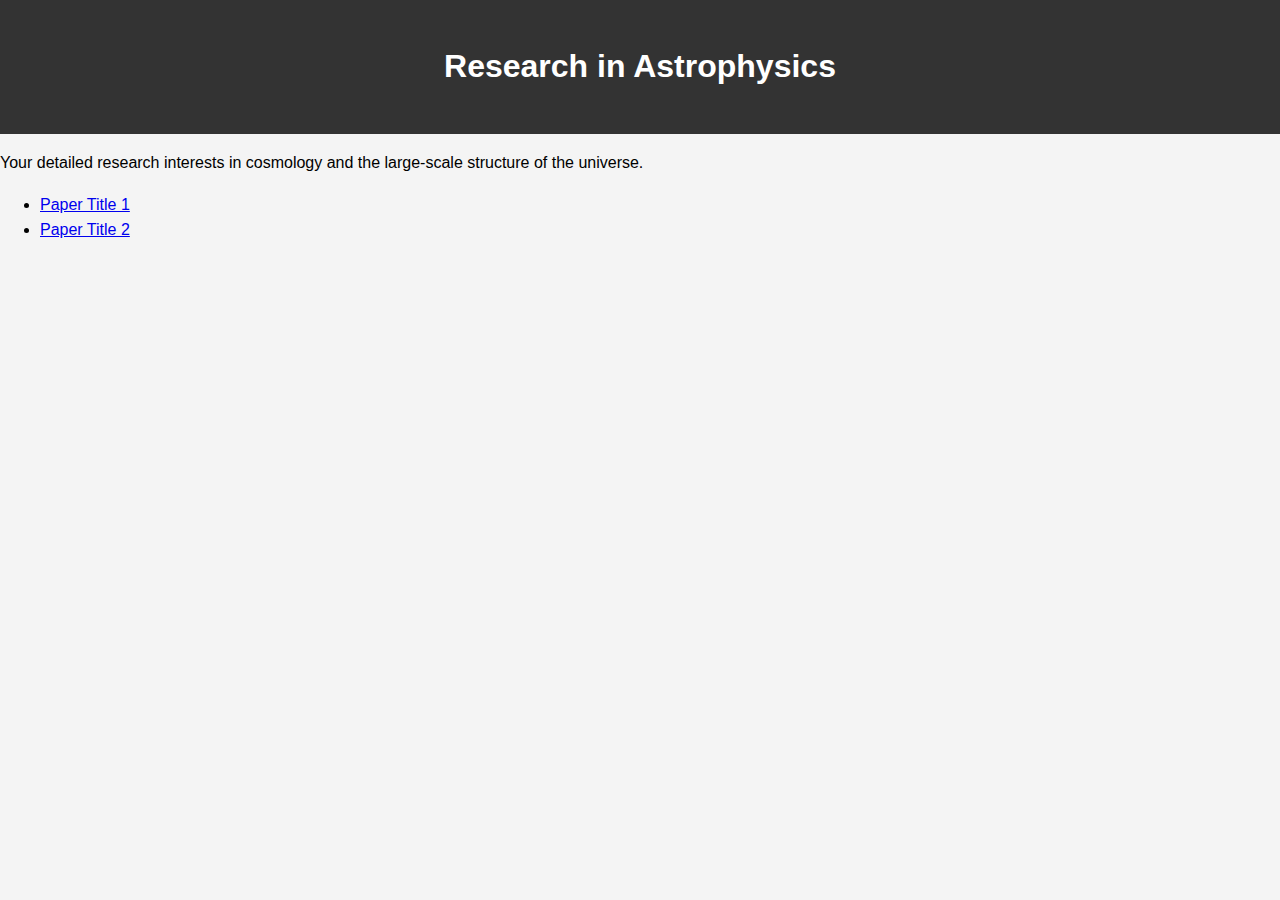
==== research/astrophysics.html @ ea00b6d5 "File Structure Upload" ====
<!DOCTYPE html>
<html lang="en">
<head>
    <meta charset="UTF-8">
    <meta name="viewport" content="width=device-width, initial-scale=1.0">
    <title>Astrophysics Research</title>
    <link rel="stylesheet" href="../assets/css/style.css">
</head>
<body>
    <header>
        <h1>Research in Astrophysics</h1>
    </header>
    <main>
        <p>Your detailed research interests in cosmology and the large-scale structure of the universe.</p>
        <ul>
            <li><a href="paper1.pdf">Paper Title 1</a></li>
            <li><a href="paper2.pdf">Paper Title 2</a></li>
        </ul>
    </main>
</body>
</html>
---- assets/css/style.css ----
body {
    font-family: Arial, sans-serif;
    line-height: 1.6;
    margin: 0;
    padding: 0;
    background-color: #f4f4f4;
}

header {
    text-align: center;
    background: #333;
    color: #fff;
    padding: 20px 0;
}

header img {
    width: 150px;
    border-radius: 50%;
}

nav ul {
    list-style: none;
    padding: 0;
    text-align: center;
    background: #444;
    margin: 0;
}

nav ul li {
    display: inline;
    margin: 0 10px;
}

nav ul li a {
    text-decoration: none;
    color: white;
    padding: 5px 10px;
}

section {
    padding: 20px;
    margin: 20px auto;
    max-width: 800px;
    background: white;
    border-radius: 5px;
    box-shadow: 0 2px 4px rgba(0, 0, 0, 0.1);
}
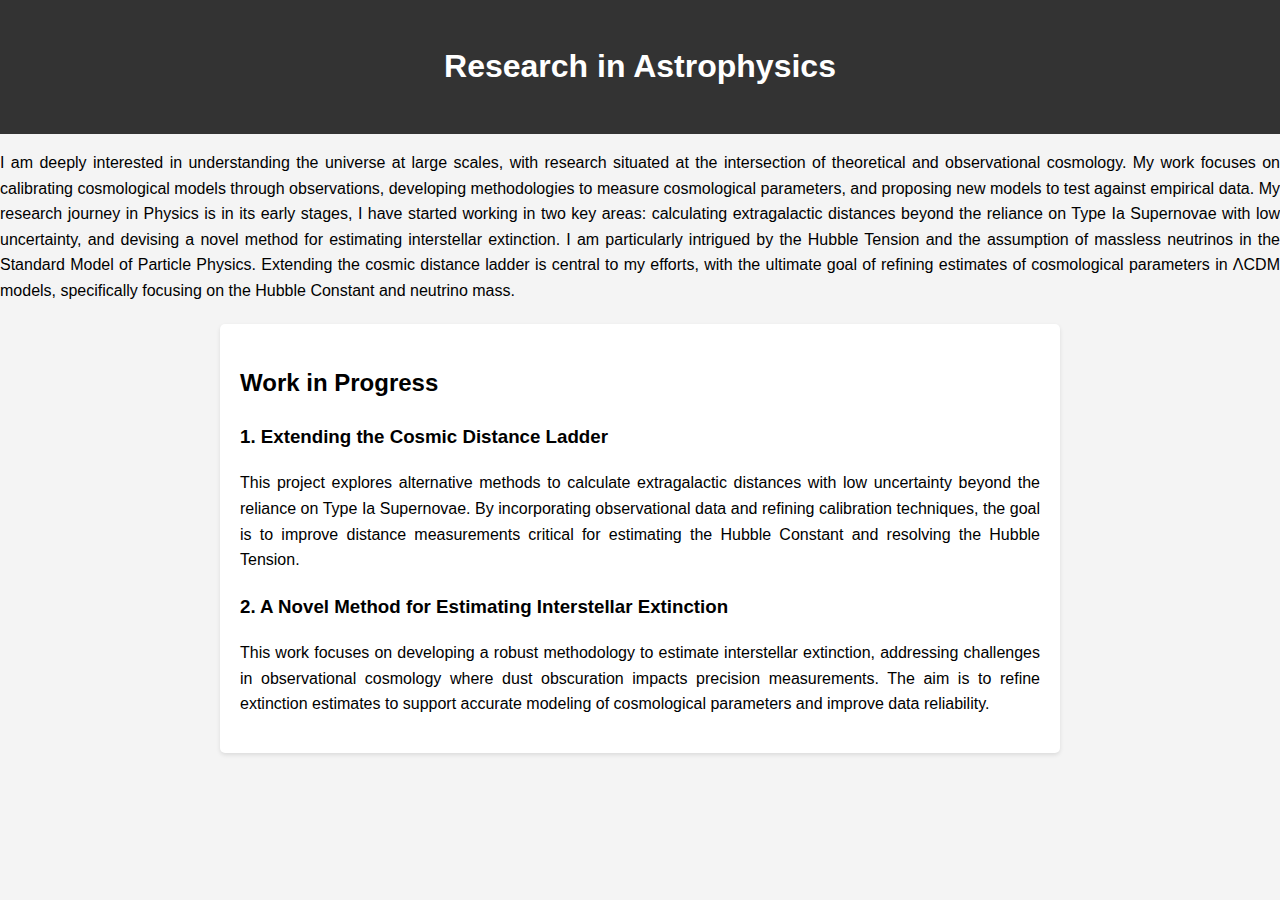
==== commit a1d2a3da: "Update astrophysics.html" ====
--- a/research/astrophysics.html
+++ b/research/astrophysics.html
@@ -11,11 +11,27 @@
         <h1>Research in Astrophysics</h1>
     </header>
     <main>
-        <p>Your detailed research interests in cosmology and the large-scale structure of the universe.</p>
-        <ul>
-            <li><a href="paper1.pdf">Paper Title 1</a></li>
-            <li><a href="paper2.pdf">Paper Title 2</a></li>
-        </ul>
+        <p>I am deeply interested in understanding the universe at large scales, with research situated at the intersection of theoretical and observational cosmology. My work focuses on calibrating cosmological models through observations, developing methodologies to measure cosmological parameters, and proposing new models to test against empirical data. My research journey in Physics is in its early stages, I have started working in two key areas: calculating extragalactic distances beyond the reliance on Type Ia Supernovae with low uncertainty, and devising a novel method for estimating interstellar extinction. I am particularly intrigued by the Hubble Tension and the assumption of massless neutrinos in the Standard Model of Particle Physics. Extending the cosmic distance ladder is central to my efforts, with the ultimate goal of refining estimates of cosmological parameters in ΛCDM models, specifically focusing on the Hubble Constant and neutrino mass. </p>
+            <!-- Work in Progress Section -->
+    <section id="work-in-progress">
+        <h2>Work in Progress</h2>
+
+        <!-- First Work -->
+        <div class="work-box">
+            <h3>1. Extending the Cosmic Distance Ladder</h3>
+            <p>
+                This project explores alternative methods to calculate extragalactic distances with low uncertainty beyond the reliance on Type Ia Supernovae. By incorporating observational data and refining calibration techniques, the goal is to improve distance measurements critical for estimating the Hubble Constant and resolving the Hubble Tension.
+            </p>
+        </div>
+
+        <!-- Second Work -->
+        <div class="work-box">
+            <h3>2. A Novel Method for Estimating Interstellar Extinction</h3>
+            <p>
+                This work focuses on developing a robust methodology to estimate interstellar extinction, addressing challenges in observational cosmology where dust obscuration impacts precision measurements. The aim is to refine extinction estimates to support accurate modeling of cosmological parameters and improve data reliability.
+            </p>
+        </div>
+    </section>
     </main>
 </body>
 </html>
--- a/assets/css/style.css
+++ b/assets/css/style.css
@@ -1,47 +1,137 @@
+/* General Reset */
 body {
-    font-family: Arial, sans-serif;
-    line-height: 1.6;
-    margin: 0;
-    padding: 0;
-    background-color: #f4f4f4;
+  font-family: Arial, sans-serif;
+  line-height: 1.6;
+  margin: 0;
+  padding: 0;
+  background-color: #f4f4f4;
 }
 
+p {
+    text-align: justify;
+}
+
+/* Header */
 header {
+  text-align: center;
+  background: #333;
+  color: #fff;
+  padding: 20px 0;
+}
+
+/* Center align text inside the header */
+header p {
     text-align: center;
-    background: #333;
-    color: #fff;
-    padding: 20px 0;
 }
 
 header img {
-    width: 150px;
-    border-radius: 50%;
+  width: 150px;
+  border-radius: 50%;
 }
 
+/* Navigation Bar */
 nav ul {
-    list-style: none;
-    padding: 0;
+  list-style: none;
+  padding: 0;
+  margin: 0;
+  display: flex;
+  justify-content: center;
+  background: #444;
+}
+
+nav ul li {
+  position: relative; /* Required for dropdown positioning */
+  margin: 0 10px;
+}
+
+nav ul li a {
+  text-decoration: none;
+  color: white;
+  padding: 10px 20px;
+  display: block;
+}
+
+nav ul li a:hover {
+  background-color: #555;
+}
+
+/* Dropdown Menu Styles */
+.dropdown-content {
+  display: none; /* Hidden by default */
+  position: absolute; /* Positioned relative to the parent */
+  left: 0;
+  top: 100%; /* Align directly below the parent */
+  background-color: #f9f9f9;
+  min-width: 160px;
+  box-shadow: 0px 8px 16px rgba(0, 0, 0, 0.2);
+  z-index: 1000;
+}
+
+.dropdown-content a {
+  color: black;
+  padding: 12px 16px;
+  text-decoration: none;
+  display: block;
+  text-align: left;
+}
+
+.dropdown-content a:hover {
+  background-color: #ddd;
+}
+
+.dropdown:hover .dropdown-content {
+  display: block; /* Show dropdown on hover */
+}
+
+/* Section Styles */
+section {
+  padding: 20px;
+  margin: 20px auto;
+  max-width: 800px;
+  background: white;
+  border-radius: 5px;
+  box-shadow: 0 2px 4px rgba(0, 0, 0, 0.1);
+}
+
+/* Teaching Section */
+#teaching {
+    margin-top: 40px;
+    padding: 20px;
+    background-color: #f9f9f9;
+    border-radius: 8px;
+    box-shadow: 0 2px 4px rgba(0, 0, 0, 0.1);
+}
+
+#teaching h2 {
     text-align: center;
-    background: #444;
+    font-size: 2em;
+    margin-bottom: 20px;
+    color: #333;
+}
+
+/* Teaching Sub-boxes */
+.teaching-box {
+    margin-bottom: 20px;
+    padding: 15px;
+    background-color: white;
+    border-radius: 8px;
+    box-shadow: 0 2px 4px rgba(0, 0, 0, 0.1);
+}
+
+.teaching-box h3 {
+    font-size: 1.5em;
+    margin-bottom: 10px;
+    color: #444;
+}
+
+.teaching-box ul {
+    list-style-type: disc;
+    padding-left: 20px;
     margin: 0;
 }
 
-nav ul li {
-    display: inline;
-    margin: 0 10px;
+.teaching-box li {
+    margin: 5px 0;
+    font-size: 1em;
+    color: #555;
 }
-
-nav ul li a {
-    text-decoration: none;
-    color: white;
-    padding: 5px 10px;
-}
-
-section {
-    padding: 20px;
-    margin: 20px auto;
-    max-width: 800px;
-    background: white;
-    border-radius: 5px;
-    box-shadow: 0 2px 4px rgba(0, 0, 0, 0.1);
-}
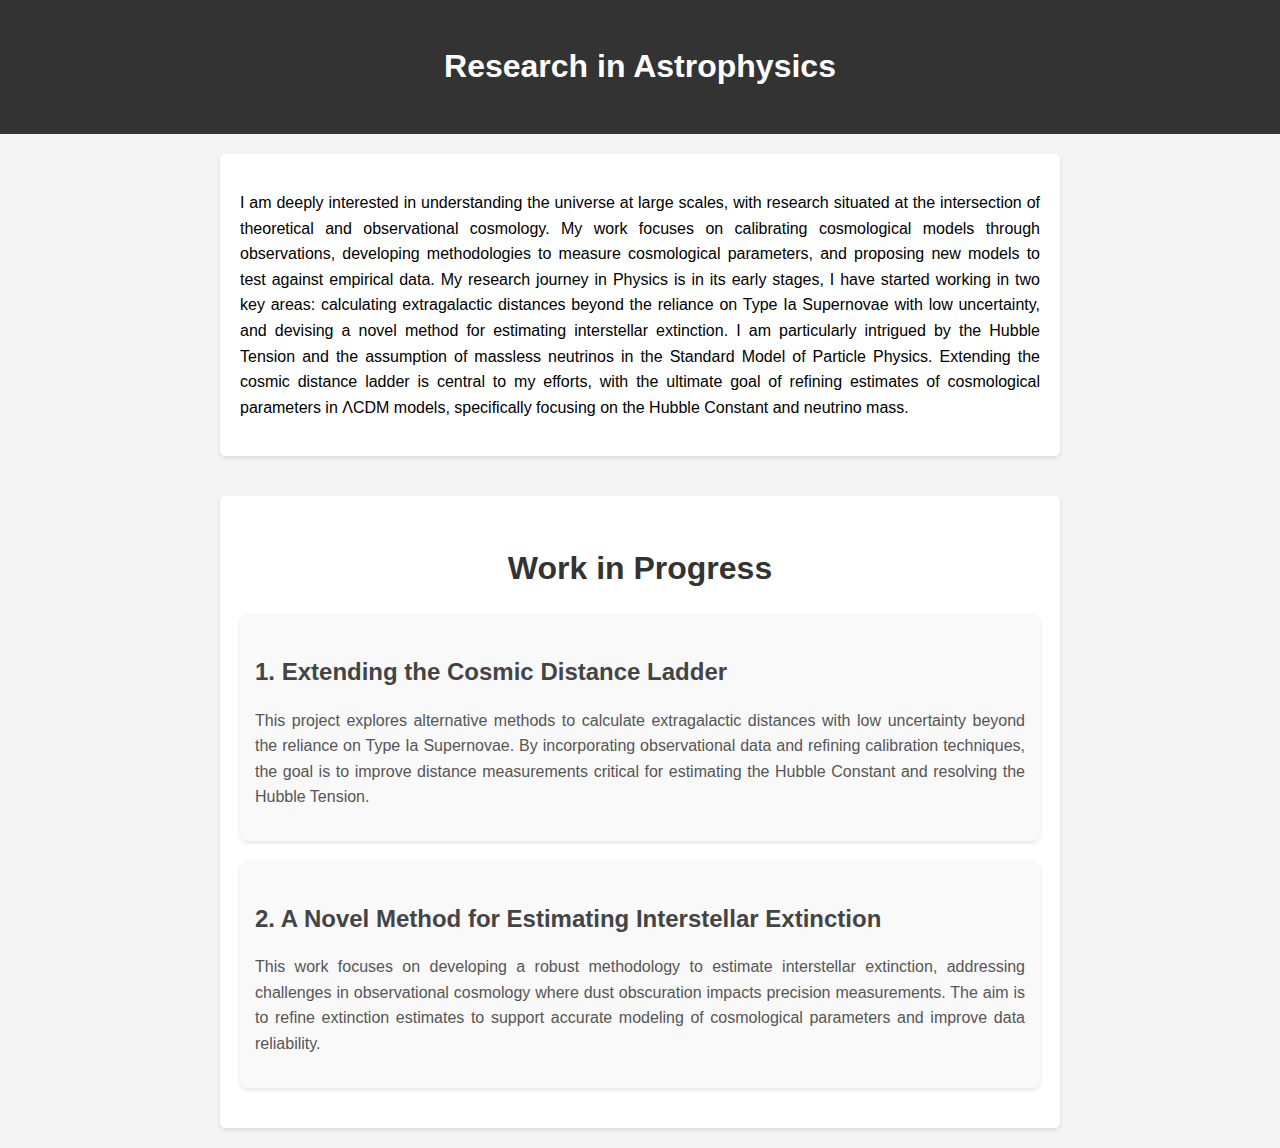
==== commit 17df3322: "Update astrophysics.html" ====
--- a/research/astrophysics.html
+++ b/research/astrophysics.html
@@ -11,7 +11,9 @@
         <h1>Research in Astrophysics</h1>
     </header>
     <main>
-        <p>I am deeply interested in understanding the universe at large scales, with research situated at the intersection of theoretical and observational cosmology. My work focuses on calibrating cosmological models through observations, developing methodologies to measure cosmological parameters, and proposing new models to test against empirical data. My research journey in Physics is in its early stages, I have started working in two key areas: calculating extragalactic distances beyond the reliance on Type Ia Supernovae with low uncertainty, and devising a novel method for estimating interstellar extinction. I am particularly intrigued by the Hubble Tension and the assumption of massless neutrinos in the Standard Model of Particle Physics. Extending the cosmic distance ladder is central to my efforts, with the ultimate goal of refining estimates of cosmological parameters in ΛCDM models, specifically focusing on the Hubble Constant and neutrino mass. </p>
+        <section id="astroresearch">
+            <p>I am deeply interested in understanding the universe at large scales, with research situated at the intersection of theoretical and observational cosmology. My work focuses on calibrating cosmological models through observations, developing methodologies to measure cosmological parameters, and proposing new models to test against empirical data. My research journey in Physics is in its early stages, I have started working in two key areas: calculating extragalactic distances beyond the reliance on Type Ia Supernovae with low uncertainty, and devising a novel method for estimating interstellar extinction. I am particularly intrigued by the Hubble Tension and the assumption of massless neutrinos in the Standard Model of Particle Physics. Extending the cosmic distance ladder is central to my efforts, with the ultimate goal of refining estimates of cosmological parameters in ΛCDM models, specifically focusing on the Hubble Constant and neutrino mass. </p>
+        </section>
             <!-- Work in Progress Section -->
     <section id="work-in-progress">
         <h2>Work in Progress</h2>
--- a/assets/css/style.css
+++ b/assets/css/style.css
@@ -135,3 +135,37 @@
     font-size: 1em;
     color: #555;
 }
+
+/* Work in Progress Section */
+#work-in-progress {
+    margin-top: 40px;
+}
+
+#work-in-progress h2 {
+    font-size: 2em;
+    margin-bottom: 20px;
+    color: #333;
+    text-align: center;
+}
+
+/* Individual Work Boxes */
+.work-box {
+    margin-bottom: 20px;
+    padding: 15px;
+    background-color: #f9f9f9;
+    border-radius: 8px;
+    box-shadow: 0 2px 4px rgba(0, 0, 0, 0.1);
+}
+
+.work-box h3 {
+    font-size: 1.5em;
+    margin-bottom: 10px;
+    color: #444;
+}
+
+.work-box p {
+    font-size: 1em;
+    color: #555;
+    text-align: justify;
+}
+
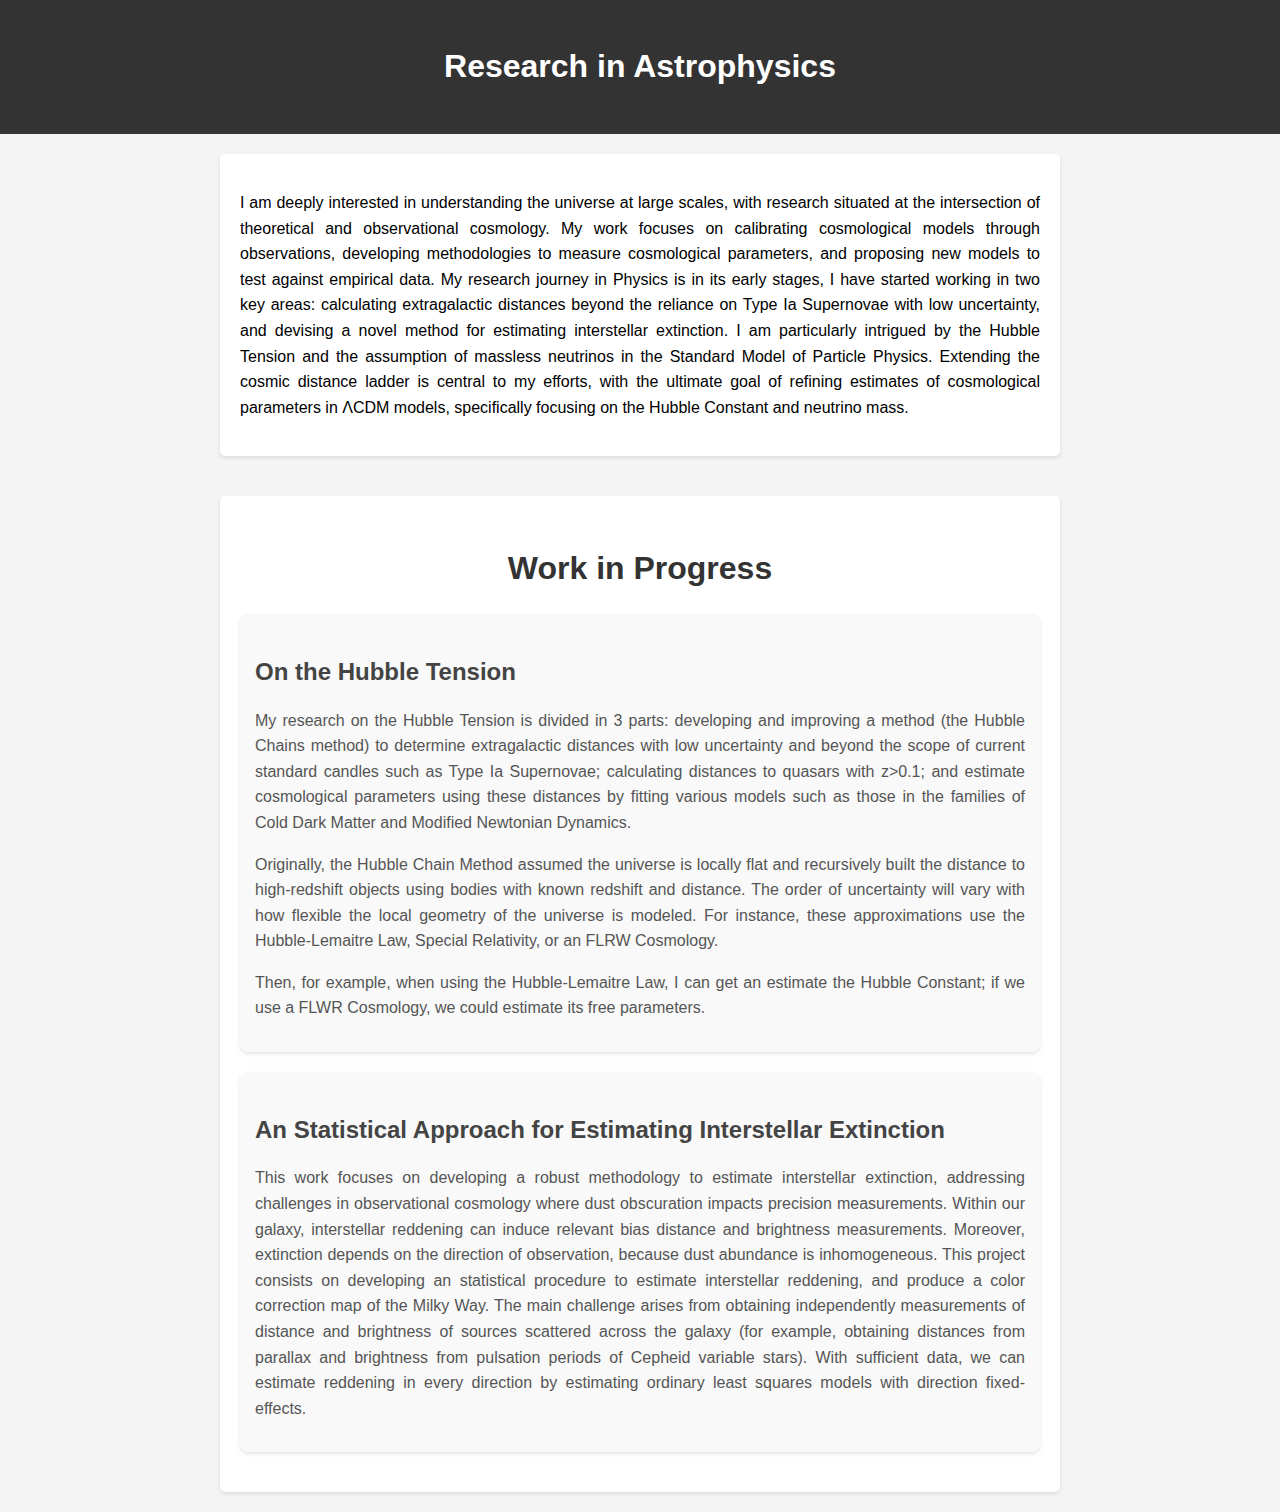
==== commit e822d19e: "Update astrophysics.html" ====
--- a/research/astrophysics.html
+++ b/research/astrophysics.html
@@ -20,17 +20,23 @@
 
         <!-- First Work -->
         <div class="work-box">
-            <h3>1. Extending the Cosmic Distance Ladder</h3>
+            <h3>On the Hubble Tension</h3>
             <p>
-                This project explores alternative methods to calculate extragalactic distances with low uncertainty beyond the reliance on Type Ia Supernovae. By incorporating observational data and refining calibration techniques, the goal is to improve distance measurements critical for estimating the Hubble Constant and resolving the Hubble Tension.
+                My research on the Hubble Tension is divided in 3 parts: developing and improving a method (the Hubble Chains method) to determine extragalactic distances with low uncertainty and beyond the scope of current standard candles such as Type Ia Supernovae; calculating distances to quasars with z>0.1; and estimate cosmological parameters using these distances by fitting various models such as those in the families of Cold Dark Matter and Modified Newtonian Dynamics.
+            </p>
+            <p>
+                Originally, the Hubble Chain Method assumed the universe is locally flat and recursively built the distance to high-redshift objects using bodies with known redshift and distance. The order of uncertainty will vary with how flexible the local geometry of the universe is modeled. For instance, these approximations use the Hubble-Lemaitre Law, Special Relativity, or an FLRW Cosmology.
+            </p>
+            <p>
+                Then, for example, when using the Hubble-Lemaitre Law, I can get an estimate the Hubble Constant; if we use a FLWR Cosmology, we could estimate its free parameters.
             </p>
         </div>
 
         <!-- Second Work -->
         <div class="work-box">
-            <h3>2. A Novel Method for Estimating Interstellar Extinction</h3>
+            <h3>An Statistical Approach for Estimating Interstellar Extinction</h3>
             <p>
-                This work focuses on developing a robust methodology to estimate interstellar extinction, addressing challenges in observational cosmology where dust obscuration impacts precision measurements. The aim is to refine extinction estimates to support accurate modeling of cosmological parameters and improve data reliability.
+                This work focuses on developing a robust methodology to estimate interstellar extinction, addressing challenges in observational cosmology where dust obscuration impacts precision measurements. Within our galaxy, interstellar reddening can induce relevant bias distance and brightness measurements. Moreover, extinction depends on the direction of observation, because dust abundance is inhomogeneous. This project consists on developing an statistical procedure to estimate interstellar reddening, and produce a color correction map of the Milky Way. The main challenge arises from obtaining independently measurements of distance and brightness of sources scattered across the galaxy (for example, obtaining distances from parallax and brightness from pulsation periods of Cepheid variable stars). With sufficient data, we can estimate reddening in every direction by estimating ordinary least squares models with direction fixed-effects. 
             </p>
         </div>
     </section>
